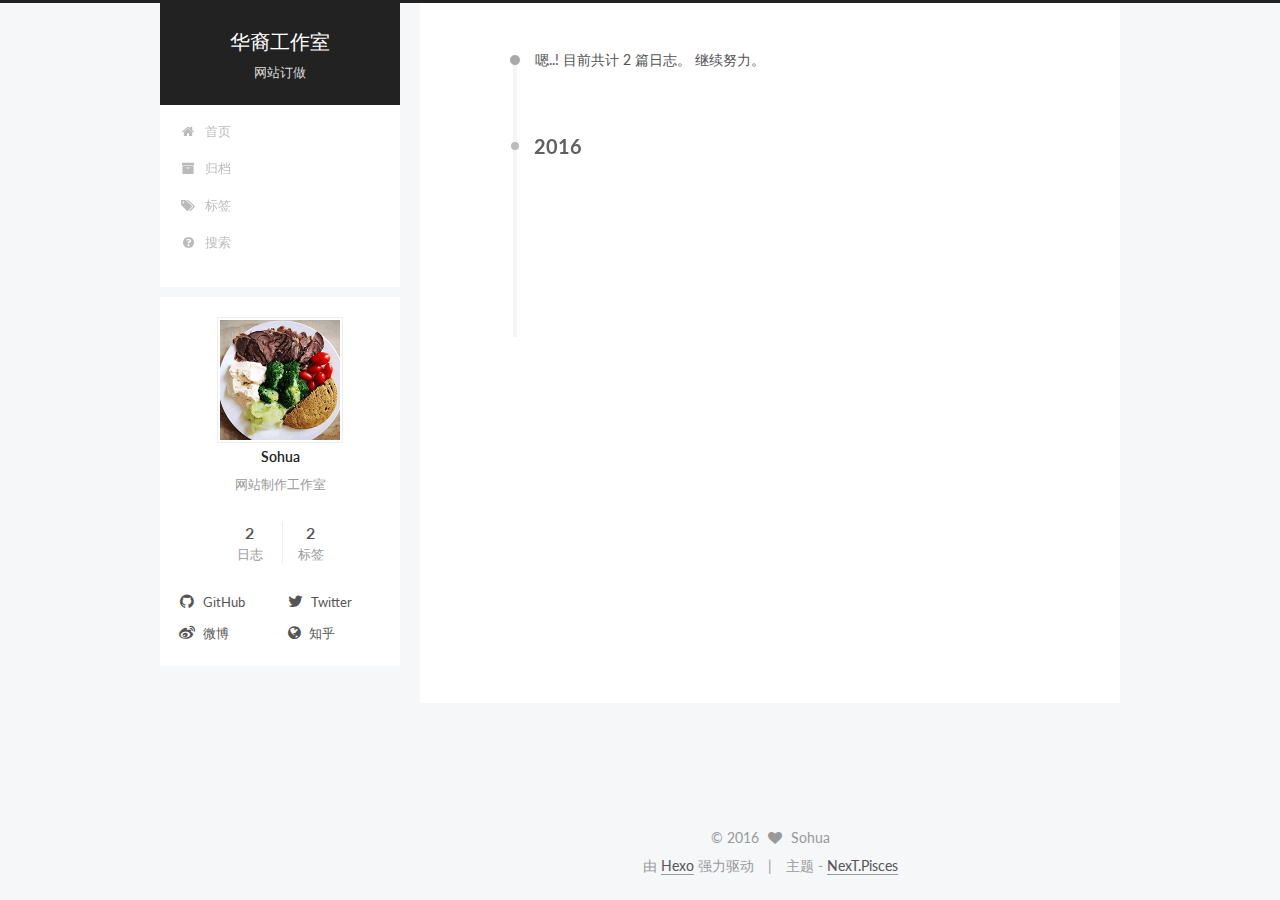
==== archives/index.html @ 0f2777e7 "Site updated: 2016-11-07 15:43:22" ====
<!doctype html>



  


<html class="theme-next pisces use-motion">
<head>
  <meta charset="UTF-8"/>
<meta http-equiv="X-UA-Compatible" content="IE=edge,chrome=1" />
<meta name="viewport" content="width=device-width, initial-scale=1, maximum-scale=1"/>



<meta http-equiv="Cache-Control" content="no-transform" />
<meta http-equiv="Cache-Control" content="no-siteapp" />












  
  
  <link href="/lib/fancybox/source/jquery.fancybox.css?v=2.1.5" rel="stylesheet" type="text/css" />




  
  
  
  

  
    
    
  

  

  

  

  

  
    
    
    <link href="//fonts.googleapis.com/css?family=Lato:300,300italic,400,400italic,700,700italic&subset=latin,latin-ext" rel="stylesheet" type="text/css">
  






<link href="/lib/font-awesome/css/font-awesome.min.css?v=4.4.0" rel="stylesheet" type="text/css" />

<link href="/css/main.css?v=5.0.2" rel="stylesheet" type="text/css" />


  <meta name="keywords" content="Hexo, NexT" />








  <link rel="shortcut icon" type="image/x-icon" href="/favicon.ico?v=5.0.2" />






<meta name="description" content="网站制作工作室">
<meta property="og:type" content="website">
<meta property="og:title" content="华裔工作室">
<meta property="og:url" content="http://sohua.cc/archives/index.html">
<meta property="og:site_name" content="华裔工作室">
<meta property="og:description" content="网站制作工作室">
<meta name="twitter:card" content="summary">
<meta name="twitter:title" content="华裔工作室">
<meta name="twitter:description" content="网站制作工作室">



<script type="text/javascript" id="hexo.configuration">
  var NexT = window.NexT || {};
  var CONFIG = {
    scheme: 'Pisces',
    sidebar: {"position":"left","display":"post"},
    fancybox: true,
    motion: true,
    duoshuo: {
      userId: '0',
      author: '博主'
    }
  };
</script>




  <link rel="canonical" href="http://sohua.cc/archives/"/>


  <title> 归档 | 华裔工作室 </title>
</head>

<body itemscope itemtype="//schema.org/WebPage" lang="zh-Hans">

  










  
  
    
  

  <div class="container one-collumn sidebar-position-left  page-archive  ">
    <div class="headband"></div>

    <header id="header" class="header" itemscope itemtype="//schema.org/WPHeader">
      <div class="header-inner"><div class="site-meta ">
  

  <div class="custom-logo-site-title">
    <a href="/"  class="brand" rel="start">
      <span class="logo-line-before"><i></i></span>
      <span class="site-title">华裔工作室</span>
      <span class="logo-line-after"><i></i></span>
    </a>
  </div>
  <p class="site-subtitle">网站订做</p>
</div>

<div class="site-nav-toggle">
  <button>
    <span class="btn-bar"></span>
    <span class="btn-bar"></span>
    <span class="btn-bar"></span>
  </button>
</div>

<nav class="site-nav">
  

  
    <ul id="menu" class="menu">
      
        
        <li class="menu-item menu-item-home">
          <a href="/" rel="section">
            
              <i class="menu-item-icon fa fa-fw fa-home"></i> <br />
            
            首页
          </a>
        </li>
      
        
        <li class="menu-item menu-item-archives">
          <a href="/archives" rel="section">
            
              <i class="menu-item-icon fa fa-fw fa-archive"></i> <br />
            
            归档
          </a>
        </li>
      
        
        <li class="menu-item menu-item-tags">
          <a href="/tags" rel="section">
            
              <i class="menu-item-icon fa fa-fw fa-tags"></i> <br />
            
            标签
          </a>
        </li>
      
        
        <li class="menu-item menu-item-search">
          <a href="/search" rel="section">
            
              <i class="menu-item-icon fa fa-fw fa-question-circle"></i> <br />
            
            搜索
          </a>
        </li>
      

      
    </ul>
  

  
</nav>

 </div>
    </header>

    <main id="main" class="main">
      <div class="main-inner">
        <div class="content-wrap">
          <div id="content" class="content">
            

  <section id="posts" class="posts-collapse">
    <span class="archive-move-on"></span>

    <span class="archive-page-counter">
      
      
      
        
      
      嗯..! 目前共计 2 篇日志。 继续努力。
    </span>

    

      
      
      

      
        
        <div class="collection-title">
          <h2 class="archive-year motion-element" id="archive-year-2016">2016</h2>
        </div>
      
      

      

  <article class="post post-type-normal" itemscope itemtype="//schema.org/Article">
    <header class="post-header">

      <h1 class="post-title">
        
            <a class="post-title-link" href="/2016/11/06/IIS/" itemprop="url">
              
                <span itemprop="name">IIS导出域名相对应的文件路径</span>
              
            </a>
        
      </h1>

      <div class="post-meta">
        <time class="post-time" itemprop="dateCreated"
              datetime="2016-11-06T00:00:00+08:00"
              content="2016-11-06" >
          11-06
        </time>
      </div>

    </header>
  </article>



    

      
      
      

      
      

      

  <article class="post post-type-normal" itemscope itemtype="//schema.org/Article">
    <header class="post-header">

      <h1 class="post-title">
        
            <a class="post-title-link" href="/2016/11/04/第一个博客/" itemprop="url">
              
                <span itemprop="name">初次体验</span>
              
            </a>
        
      </h1>

      <div class="post-meta">
        <time class="post-time" itemprop="dateCreated"
              datetime="2016-11-04T23:32:30+08:00"
              content="2016-11-04" >
          11-04
        </time>
      </div>

    </header>
  </article>



    

  </section>

  



          </div>
          


          

        </div>
        
          
  
  <div class="sidebar-toggle">
    <div class="sidebar-toggle-line-wrap">
      <span class="sidebar-toggle-line sidebar-toggle-line-first"></span>
      <span class="sidebar-toggle-line sidebar-toggle-line-middle"></span>
      <span class="sidebar-toggle-line sidebar-toggle-line-last"></span>
    </div>
  </div>

  <aside id="sidebar" class="sidebar">
    <div class="sidebar-inner">

      

      

      <section class="site-overview sidebar-panel  sidebar-panel-active ">
        <div class="site-author motion-element" itemprop="author" itemscope itemtype="//schema.org/Person">
          <img class="site-author-image" itemprop="image"
               src="/images/avatar.gif"
               alt="Sohua" />
          <p class="site-author-name" itemprop="name">Sohua</p>
          <p class="site-description motion-element" itemprop="description">网站制作工作室</p>
        </div>
        <nav class="site-state motion-element">
          <div class="site-state-item site-state-posts">
            <a href="/archives">
              <span class="site-state-item-count">2</span>
              <span class="site-state-item-name">日志</span>
            </a>
          </div>

          

          
            <div class="site-state-item site-state-tags">
              <a href="/tags">
                <span class="site-state-item-count">2</span>
                <span class="site-state-item-name">标签</span>
              </a>
            </div>
          

        </nav>

        

        <div class="links-of-author motion-element">
          
            
              <span class="links-of-author-item">
                <a href="https://github.com/wufenghua" target="_blank" title="GitHub">
                  
                    <i class="fa fa-fw fa-github"></i>
                  
                  GitHub
                </a>
              </span>
            
              <span class="links-of-author-item">
                <a href="https://twitter.com/chenghuayi" target="_blank" title="Twitter">
                  
                    <i class="fa fa-fw fa-twitter"></i>
                  
                  Twitter
                </a>
              </span>
            
              <span class="links-of-author-item">
                <a href="http://weibo.com/vvfh/" target="_blank" title="微博">
                  
                    <i class="fa fa-fw fa-weibo"></i>
                  
                  微博
                </a>
              </span>
            
              <span class="links-of-author-item">
                <a href="http://www.zhihu.com/people/name-sohua" target="_blank" title="知乎">
                  
                    <i class="fa fa-fw fa-globe"></i>
                  
                  知乎
                </a>
              </span>
            
          
        </div>

        
        

        
        

      </section>

      

    </div>
  </aside>


        
      </div>
    </main>

    <footer id="footer" class="footer">
      <div class="footer-inner">
        <div class="copyright" >
  
  &copy; 
  <span itemprop="copyrightYear">2016</span>
  <span class="with-love">
    <i class="fa fa-heart"></i>
  </span>
  <span class="author" itemprop="copyrightHolder">Sohua</span>
</div>

<div class="powered-by">
  由 <a class="theme-link" href="https://hexo.io">Hexo</a> 强力驱动
</div>

<div class="theme-info">
  主题 -
  <a class="theme-link" href="https://github.com/iissnan/hexo-theme-next">
    NexT.Pisces
  </a>
</div>

        

        
      </div>
    </footer>

    <div class="back-to-top">
      <i class="fa fa-arrow-up"></i>
    </div>
  </div>

  

<script type="text/javascript">
  if (Object.prototype.toString.call(window.Promise) !== '[object Function]') {
    window.Promise = null;
  }
</script>









  



  
  <script type="text/javascript" src="/lib/jquery/index.js?v=2.1.3"></script>

  
  <script type="text/javascript" src="/lib/fastclick/lib/fastclick.min.js?v=1.0.6"></script>

  
  <script type="text/javascript" src="/lib/jquery_lazyload/jquery.lazyload.js?v=1.9.7"></script>

  
  <script type="text/javascript" src="/lib/velocity/velocity.min.js?v=1.2.1"></script>

  
  <script type="text/javascript" src="/lib/velocity/velocity.ui.min.js?v=1.2.1"></script>

  
  <script type="text/javascript" src="/lib/fancybox/source/jquery.fancybox.pack.js?v=2.1.5"></script>


  


  <script type="text/javascript" src="/js/src/utils.js?v=5.0.2"></script>

  <script type="text/javascript" src="/js/src/motion.js?v=5.0.2"></script>



  
  


  <script type="text/javascript" src="/js/src/affix.js?v=5.0.2"></script>

  <script type="text/javascript" src="/js/src/schemes/pisces.js?v=5.0.2"></script>



  
  
    <script type="text/javascript" id="motion.page.archive">
      $('.archive-year').velocity('transition.slideLeftIn');
    </script>
  


  


  <script type="text/javascript" src="/js/src/bootstrap.js?v=5.0.2"></script>



  



  




  
  

  

  

  

  


</body>
</html>
---- css/main.css ----
/* normalize.css v3.0.2 | MIT License | git.io/normalize */
html {
  font-family: sans-serif; /* 1 */
  -ms-text-size-adjust: 100%; /* 2 */
  -webkit-text-size-adjust: 100%; /* 2 */
}
body {
  margin: 0;
}
article,
aside,
details,
figcaption,
figure,
footer,
header,
hgroup,
main,
menu,
nav,
section,
summary {
  display: block;
}
audio,
canvas,
progress,
video {
  display: inline-block; /* 1 */
  vertical-align: baseline; /* 2 */
}
audio:not([controls]) {
  display: none;
  height: 0;
}
[hidden],
template {
  display: none;
}
a {
  background-color: transparent;
}
a:active,
a:hover {
  outline: 0;
}
abbr[title] {
  border-bottom: 1px dotted;
}
b,
strong {
  font-weight: bold;
}
dfn {
  font-style: italic;
}
h1 {
  font-size: 2em;
  margin: 0.67em 0;
}
mark {
  background: #ff0;
  color: #000;
}
small {
  font-size: 80%;
}
sub,
sup {
  font-size: 75%;
  line-height: 0;
  position: relative;
  vertical-align: baseline;
}
sup {
  top: -0.5em;
}
sub {
  bottom: -0.25em;
}
img {
  border: 0;
}
svg:not(:root) {
  overflow: hidden;
}
figure {
  margin: 1em 40px;
}
hr {
  -moz-box-sizing: content-box;
  box-sizing: content-box;
  height: 0;
}
pre {
  overflow: auto;
}
code,
kbd,
pre,
samp {
  font-family: monospace, monospace;
  font-size: 1em;
}
button,
input,
optgroup,
select,
textarea {
  color: inherit; /* 1 */
  font: inherit; /* 2 */
  margin: 0; /* 3 */
}
button {
  overflow: visible;
}
button,
select {
  text-transform: none;
}
button,
html input[type="button"],
input[type="reset"],
input[type="submit"] {
  -webkit-appearance: button; /* 2 */
  cursor: pointer; /* 3 */
}
button[disabled],
html input[disabled] {
  cursor: default;
}
button::-moz-focus-inner,
input::-moz-focus-inner {
  border: 0;
  padding: 0;
}
input {
  line-height: normal;
}
input[type="checkbox"],
input[type="radio"] {
  box-sizing: border-box; /* 1 */
  padding: 0; /* 2 */
}
input[type="number"]::-webkit-inner-spin-button,
input[type="number"]::-webkit-outer-spin-button {
  height: auto;
}
input[type="search"] {
  -webkit-appearance: textfield; /* 1 */
  -moz-box-sizing: content-box;
  -webkit-box-sizing: content-box; /* 2 */
  box-sizing: content-box;
}
input[type="search"]::-webkit-search-cancel-button,
input[type="search"]::-webkit-search-decoration {
  -webkit-appearance: none;
}
fieldset {
  border: 1px solid #c0c0c0;
  margin: 0 2px;
  padding: 0.35em 0.625em 0.75em;
}
legend {
  border: 0; /* 1 */
  padding: 0; /* 2 */
}
textarea {
  overflow: auto;
}
optgroup {
  font-weight: bold;
}
table {
  border-collapse: collapse;
  border-spacing: 0;
}
td,
th {
  padding: 0;
}
::selection {
  background: #262a30;
  color: #fff;
}
body {
  position: relative;
  font-family: 'Lato', "PingFang SC", "Microsoft YaHei", sans-serif;
  font-size: 14px;
  line-height: 2;
  color: #555;
  background: #fff;
}
@media (max-width: 767px) {
  body {
    padding-right: 0 !important;
  }
}
@media (min-width: 768px) and (max-width: 991px) {
  body {
    padding-right: 0 !important;
  }
}
@media (min-width: 1600px) {
  body {
    font-size: 16px;
  }
}
h1,
h2,
h3,
h4,
h5,
h6 {
  margin: 0;
  padding: 0;
  font-weight: bold;
  line-height: 1.5;
  font-family: 'Lato', "PingFang SC", "Microsoft YaHei", sans-serif;
}
h2,
h3,
h4,
h5,
h6 {
  margin: 20px 0 15px;
}
h1 {
  font-size: 22px;
}
@media (max-width: 767px) {
  h1 {
    font-size: 18px;
  }
}
h2 {
  font-size: 20px;
}
@media (max-width: 767px) {
  h2 {
    font-size: 16px;
  }
}
h3 {
  font-size: 18px;
}
@media (max-width: 767px) {
  h3 {
    font-size: 14px;
  }
}
h4 {
  font-size: 16px;
}
@media (max-width: 767px) {
  h4 {
    font-size: 12px;
  }
}
h5 {
  font-size: 14px;
}
@media (max-width: 767px) {
  h5 {
    font-size: 10px;
  }
}
h6 {
  font-size: 12px;
}
@media (max-width: 767px) {
  h6 {
    font-size: 8px;
  }
}
p {
  margin: 0 0 25px 0;
}
a {
  color: #555;
  text-decoration: none;
  border-bottom: 1px solid #999;
  word-wrap: break-word;
}
a:hover {
  color: #222;
  border-bottom-color: #222;
}
ul {
  list-style: none;
}
blockquote {
  margin: 0;
  padding: 0;
}
img {
  display: block;
  margin: auto;
  max-width: 100%;
  height: auto;
}
hr {
  margin: 40px 0;
  height: 3px;
  border: none;
  background-color: #ddd;
  background-image: repeating-linear-gradient(-45deg, #fff, #fff 4px, transparent 4px, transparent 8px);
}
blockquote {
  padding: 0 15px;
  color: #666;
  border-left: 4px solid #ddd;
}
blockquote cite::before {
  content: "-";
  padding: 0 5px;
}
dt {
  font-weight: 700;
}
dd {
  margin: 0;
  padding: 0;
}
.text-left {
  text-align: left;
}
.text-center {
  text-align: center;
}
.text-right {
  text-align: right;
}
.text-justify {
  text-align: justify;
}
.text-nowrap {
  white-space: nowrap;
}
.text-lowercase {
  text-transform: lowercase;
}
.text-uppercase {
  text-transform: uppercase;
}
.text-capitalize {
  text-transform: capitalize;
}
.center-block {
  display: block;
  margin-left: auto;
  margin-right: auto;
}
.clearfix:before,
.clearfix:after {
  content: " ";
  display: table;
}
.clearfix:after {
  clear: both;
}
.pullquote {
  width: 45%;
}
.pullquote.left {
  float: left;
  margin-left: 5px;
  margin-right: 10px;
}
.pullquote.right {
  float: right;
  margin-left: 10px;
  margin-right: 5px;
}
.affix.affix.affix {
  position: fixed;
}
.translation {
  margin-top: -20px;
  font-size: 14px;
  color: #999;
}
.scrollbar-measure {
  width: 100px;
  height: 100px;
  overflow: scroll;
  position: absolute;
  top: -9999px;
}
.use-motion .motion-element {
  opacity: 0;
}
#local-search-input {
  padding: 3px;
  border: none;
  text-indent: 14px;
  border-radius: 0;
  width: 140px;
  outline: none;
  border-bottom: 1px solid #999;
  background: inherit;
  opacity: 0.5;
}
#local-search-input:focus {
  opacity: 1;
}
.search-icon {
  position: absolute;
  top: 9px;
}
table {
  margin: 20px 0;
  width: 100%;
  border-collapse: collapse;
  border-spacing: 0;
  border: 1px solid #ddd;
  font-size: 14px;
  table-layout: fixed;
  word-wrap: break-all;
}
table>tbody>tr:nth-of-type(odd) {
  background-color: #f9f9f9;
}
table>tbody>tr:hover {
  background-color: #f5f5f5;
}
caption,
th,
td {
  padding: 8px;
  text-align: left;
  vertical-align: middle;
  font-weight: normal;
}
th,
td {
  border-bottom: 3px solid #ddd;
  border-right: 1px solid #eee;
}
th {
  padding-bottom: 10px;
  font-weight: 700;
}
td {
  border-bottom-width: 1px;
}
html,
body {
  height: 100%;
}
.container {
  position: relative;
  min-height: 100%;
}
.header-inner {
  margin: 0 auto;
  padding: 100px 0 70px;
  width: 700px;
}
@media (min-width: 1600px) {
  .container .header-inner {
    width: 900px;
  }
}
.main {
  padding-bottom: 150px;
}
.main-inner {
  margin: 0 auto;
  width: 700px;
}
@media (min-width: 1600px) {
  .container .main-inner {
    width: 900px;
  }
}
.footer {
  position: absolute;
  left: 0;
  bottom: 0;
  width: 100%;
  min-height: 50px;
}
.footer-inner {
  box-sizing: border-box;
  margin: 20px auto;
  width: 700px;
}
@media (min-width: 1600px) {
  .container .footer-inner {
    width: 900px;
  }
}
pre,
.highlight {
  overflow: auto;
  margin: 20px 0;
  padding: 15px;
  font-size: 13px;
  color: #4d4d4c;
  background: #f7f7f7;
  line-height: 1.6;
}
pre,
code {
  font-family: consolas, Menlo, "PingFang SC", "Microsoft YaHei", monospace;
}
code {
  padding: 2px 4px;
  word-wrap: break-all;
  color: #4d4d4c;
  background: #f7f7f7;
  border-radius: 3px;
  font-size: 13px;
}
pre code {
  padding: 0;
  color: #4d4d4c;
  background: none;
  text-shadow: none;
}
.highlight pre {
  border: none;
  margin: 0;
  padding: 1px;
}
.highlight table {
  margin: 0;
  width: auto;
  border: none;
}
.highlight td {
  border: none;
  padding: 0;
}
.highlight figcaption {
  font-size: 1em;
  color: #4d4d4c;
  line-height: 1em;
  margin-bottom: 1em;
}
.highlight figcaption:before,
.highlight figcaption:after {
  content: " ";
  display: table;
}
.highlight figcaption:after {
  clear: both;
}
.highlight figcaption a {
  float: right;
  color: #4d4d4c;
}
.highlight figcaption a:hover {
  border-bottom-color: #4d4d4c;
}
.highlight .gutter pre {
  color: #666;
  text-align: right;
  padding-right: 20px;
}
.highlight .line {
  height: 20px;
}
.gutter {
  -webkit-user-select: none;
  -moz-user-select: none;
  -ms-user-select: none;
  user-select: none;
}
.gist table {
  width: auto;
}
.gist table td {
  border: none;
}
pre .deletion {
  background: #fdd;
}
pre .addition {
  background: #dfd;
}
pre .meta {
  color: #8959a8;
}
pre .comment {
  color: #8e908c;
}
pre .variable,
pre .attribute,
pre .tag,
pre .regexp,
pre .ruby .constant,
pre .xml .tag .title,
pre .xml .pi,
pre .xml .doctype,
pre .html .doctype,
pre .css .id,
pre .css .class,
pre .css .pseudo {
  color: #c82829;
}
pre .number,
pre .preprocessor,
pre .built_in,
pre .literal,
pre .params,
pre .constant,
pre .command {
  color: #f5871f;
}
pre .ruby .class .title,
pre .css .rules .attribute,
pre .string,
pre .value,
pre .inheritance,
pre .header,
pre .ruby .symbol,
pre .xml .cdata,
pre .special,
pre .number,
pre .formula {
  color: #718c00;
}
pre .title,
pre .css .hexcolor {
  color: #3e999f;
}
pre .function,
pre .python .decorator,
pre .python .title,
pre .ruby .function .title,
pre .ruby .title .keyword,
pre .perl .sub,
pre .javascript .title,
pre .coffeescript .title {
  color: #4271ae;
}
pre .keyword,
pre .javascript .function {
  color: #8959a8;
}
.full-image.full-image.full-image {
  border: none;
  max-width: 100%;
  width: auto;
  margin: 20px auto;
}
@media (min-width: 992px) {
  .full-image.full-image.full-image {
    max-width: none;
    width: 126%;
    margin: 0 -13%;
  }
}
.blockquote-center,
.page-home .post-type-quote blockquote,
.page-post-detail .post-type-quote blockquote {
  position: relative;
  margin: 40px 0;
  padding: 0;
  border-left: none;
  text-align: center;
}
.blockquote-center::before,
.page-home .post-type-quote blockquote::before,
.page-post-detail .post-type-quote blockquote::before,
.blockquote-center::after,
.page-home .post-type-quote blockquote::after,
.page-post-detail .post-type-quote blockquote::after {
  position: absolute;
  content: ' ';
  display: block;
  width: 100%;
  height: 24px;
  opacity: 0.2;
  background-repeat: no-repeat;
  background-position: 0 -6px;
  background-size: 22px 22px;
}
.blockquote-center::before,
.page-home .post-type-quote blockquote::before,
.page-post-detail .post-type-quote blockquote::before {
  top: -20px;
  background-image: url("../images/quote-l.svg");
  border-top: 1px solid #ccc;
}
.blockquote-center::after,
.page-home .post-type-quote blockquote::after,
.page-post-detail .post-type-quote blockquote::after {
  bottom: -20px;
  background-image: url("../images/quote-r.svg");
  border-bottom: 1px solid #ccc;
  background-position: 100% 8px;
}
.blockquote-center p,
.page-home .post-type-quote blockquote p,
.page-post-detail .post-type-quote blockquote p,
.blockquote-center div,
.page-home .post-type-quote blockquote div,
.page-post-detail .post-type-quote blockquote div {
  text-align: center;
}
.post .post-body .group-picture img {
  box-sizing: border-box;
  padding: 0 3px;
  border: none;
}
.post .group-picture-row {
  overflow: hidden;
  margin-top: 6px;
}
.post .group-picture-row:first-child {
  margin-top: 0;
}
.post .group-picture-column {
  float: left;
}
.page-post-detail .post-body .group-picture-column {
  float: none;
  margin-top: 10px;
  width: auto !important;
}
.page-post-detail .post-body .group-picture-column img {
  margin: 0 auto;
}
.page-archive .group-picture-container {
  overflow: hidden;
}
.page-archive .group-picture-row {
  float: left;
}
.page-archive .group-picture-row:first-child {
  margin-top: 6px;
}
.page-archive .group-picture-column {
  max-width: 150px;
  max-height: 150px;
}
.btn {
  display: inline-block;
  padding: 0 20px;
  font-size: 14px;
  color: #fff;
  background: #222;
  border: 2px solid #555;
  text-decoration: none;
  border-radius: 0;
  transition-property: background-color;
  transition-duration: 0.2s;
  transition-timing-function: ease-in-out;
  transition-delay: 0s;
}
.btn:hover,
.post-more-link .btn:hover {
  border-color: #222;
  color: #fff;
  background: #222;
}
.btn-bar {
  display: block;
  width: 22px;
  height: 2px;
  background: #555;
  border-radius: 1px;
}
.btn-bar+.btn-bar {
  margin-top: 4px;
}
.pagination {
  margin: 120px 0 40px;
  text-align: center;
  border-top: 1px solid #eee;
}
.page-number-basic,
.pagination .prev,
.pagination .next,
.pagination .page-number,
.pagination .space {
  display: inline-block;
  position: relative;
  top: -1px;
  margin: 0 10px;
  padding: 0 10px;
  line-height: 30px;
}
@media (max-width: 767px) {
  .page-number-basic,
  .pagination .prev,
  .pagination .next,
  .pagination .page-number,
  .pagination .space {
    margin: 0 5px;
  }
}
.pagination .prev,
.pagination .next,
.pagination .page-number {
  border-bottom: 0;
  border-top: 1px solid #eee;
  transition-property: border-color;
  transition-duration: 0.2s;
  transition-timing-function: ease-in-out;
  transition-delay: 0s;
}
.pagination .prev:hover,
.pagination .next:hover,
.pagination .page-number:hover {
  border-top-color: #222;
}
.pagination .space {
  padding: 0;
  margin: 0;
}
.pagination .prev {
  margin-left: 0;
}
.pagination .next {
  margin-right: 0;
}
.pagination .page-number.current {
  color: #fff;
  background: #ccc;
  border-top-color: #ccc;
}
@media (max-width: 767px) {
  .pagination {
    border-top: none;
  }
  .pagination .prev,
  .pagination .next,
  .pagination .page-number {
    margin-bottom: 10px;
    border-top: 0;
    border-bottom: 1px solid #eee;
  }
  .pagination .prev:hover,
  .pagination .next:hover,
  .pagination .page-number:hover {
    border-bottom-color: #222;
  }
}
.comments {
  margin: 60px 20px 0;
}
.tag-cloud {
  text-align: center;
}
.tag-cloud a {
  display: inline-block;
  margin: 10px;
}
.back-to-top {
  box-sizing: border-box;
  position: fixed;
  bottom: -100px;
  right: 50px;
  z-index: 1050;
  padding: 0 6px;
  width: 25px;
  background: #222;
  font-size: 12px;
  opacity: 0.6;
  color: #fff;
  cursor: pointer;
  text-align: center;
  -webkit-transform: translateZ(0);
  transition-property: bottom;
  transition-duration: 0.2s;
  transition-timing-function: ease-in-out;
  transition-delay: 0s;
}
@media (max-width: 767px) {
  .back-to-top {
    display: none;
  }
}
@media (min-width: 768px) and (max-width: 991px) {
  .back-to-top {
    display: none;
  }
}
.back-to-top.back-to-top-on {
  bottom: 40px;
}
.header {
  background: #fff;
}
.header-inner {
  position: relative;
}
.headband {
  height: 3px;
  background: #222;
}
.site-meta {
  margin: 0;
  text-align: center;
}
@media (max-width: 767px) {
  .site-meta {
    text-align: center;
  }
}
.brand {
  position: relative;
  display: inline-block;
  padding: 0 40px;
  color: #fff;
  background: #222;
  border-bottom: none;
}
.brand:hover {
  color: #fff;
}
.logo {
  display: inline-block;
  margin-right: 5px;
  line-height: 36px;
  vertical-align: top;
}
.site-title {
  display: inline-block;
  vertical-align: top;
  line-height: 36px;
  font-size: 20px;
  font-weight: normal;
  font-family: 'Lato', "PingFang SC", "Microsoft YaHei", sans-serif;
}
.site-subtitle {
  margin-top: 10px;
  font-size: 13px;
  color: #ddd;
}
.use-motion .brand {
  opacity: 0;
}
.use-motion .logo,
.use-motion .site-title,
.use-motion .site-subtitle {
  opacity: 0;
  position: relative;
  top: -10px;
}
.site-nav-toggle {
  display: none;
  position: absolute;
  top: 10px;
  left: 10px;
}
@media (max-width: 767px) {
  .site-nav-toggle {
    display: block;
  }
}
.site-nav-toggle button {
  margin-top: 2px;
  padding: 9px 10px;
  background: transparent;
  border: none;
}
@media (max-width: 767px) {
  .site-nav {
    display: none;
    margin: 0 -10px;
    padding: 0 10px;
    clear: both;
    border-top: 1px solid #ddd;
  }
}
@media (min-width: 768px) and (max-width: 991px) {
  .site-nav {
    display: block !important;
  }
}
@media (min-width: 992px) {
  .site-nav {
    display: block !important;
  }
}
.menu {
  margin-top: 20px;
  padding-left: 0;
  text-align: center;
}
.menu .menu-item {
  display: inline-block;
  margin: 0 10px;
}
@media screen and (max-width: 767px) {
  .menu .menu-item {
    margin-top: 10px;
  }
}
.menu .menu-item a {
  display: block;
  font-size: 13px;
  text-transform: capitalize;
  line-height: inherit;
  border-bottom: 1px solid transparent;
  transition-property: border-color;
  transition-duration: 0.2s;
  transition-timing-function: ease-in-out;
  transition-delay: 0s;
}
.menu .menu-item a:hover,
.menu-item-active a {
  border-bottom-color: #222;
}
.menu .menu-item .fa {
  margin-right: 5px;
}
.use-motion .menu-item {
  opacity: 0;
}
.post-body {
  font-family: 'Lato', "PingFang SC", "Microsoft YaHei", sans-serif;
}
@media (max-width: 767px) {
  .post-body {
    word-break: break-word;
  }
}
.post-body .fancybox img {
  display: block !important;
  margin: 0 auto;
  cursor: pointer;
  cursor: zoom-in;
  cursor: -webkit-zoom-in;
}
.post-body .image-caption,
.post-body .figure .caption {
  margin: 10px auto 15px;
  text-align: center;
  font-size: 14px;
  color: #999;
  font-weight: bold;
  line-height: 1;
}
.post-sticky-flag {
  display: inline-block;
  font-size: 16px;
  -ms-transform: rotate(30deg);
  -webkit-transform: rotate(30deg);
  -moz-transform: rotate(30deg);
  -ms-transform: rotate(30deg);
  -o-transform: rotate(30deg);
  transform: rotate(30deg);
}
.posts-expand {
  padding-top: 40px;
}
@media (max-width: 767px) {
  .posts-expand {
    margin: 0 20px;
  }
  .post-body pre,
  .post-body .highlight {
    padding: 10px;
  }
  .post-body pre .gutter pre,
  .post-body .highlight .gutter pre {
    padding-right: 10px;
  }
}
@media (min-width: 992px) {
  .posts-expand .post-body {
    text-align: justify;
  }
}
.posts-expand .post-body h2,
.posts-expand .post-body h3,
.posts-expand .post-body h4,
.posts-expand .post-body h5,
.posts-expand .post-body h6 {
  padding-top: 10px;
}
.posts-expand .post-body h2 .header-anchor,
.posts-expand .post-body h3 .header-anchor,
.posts-expand .post-body h4 .header-anchor,
.posts-expand .post-body h5 .header-anchor,
.posts-expand .post-body h6 .header-anchor {
  float: right;
  margin-left: 10px;
  color: #ccc;
  border-bottom-style: none;
  visibility: hidden;
}
.posts-expand .post-body h2 .header-anchor:hover,
.posts-expand .post-body h3 .header-anchor:hover,
.posts-expand .post-body h4 .header-anchor:hover,
.posts-expand .post-body h5 .header-anchor:hover,
.posts-expand .post-body h6 .header-anchor:hover {
  color: inherit;
}
.posts-expand .post-body h2:hover .header-anchor,
.posts-expand .post-body h3:hover .header-anchor,
.posts-expand .post-body h4:hover .header-anchor,
.posts-expand .post-body h5:hover .header-anchor,
.posts-expand .post-body h6:hover .header-anchor {
  visibility: visible;
}
.posts-expand .post-body ul li {
  list-style: circle;
}
.posts-expand .post-body img {
  box-sizing: border-box;
  margin: auto;
  padding: 3px;
  border: 1px solid #ddd;
}
.posts-expand .fancybox img {
  margin: 0 auto;
}
@media (max-width: 767px) {
  .posts-collapse {
    margin: 0 20px;
  }
  .posts-collapse .post-title,
  .posts-collapse .post-meta {
    display: block;
    width: auto;
    text-align: left;
  }
}
.posts-collapse {
  position: relative;
  z-index: 1010;
  margin-left: 55px;
}
.posts-collapse::after {
  content: " ";
  position: absolute;
  top: 20px;
  left: 0;
  margin-left: -2px;
  width: 4px;
  height: 100%;
  background: #f5f5f5;
  z-index: -1;
}
@media (max-width: 767px) {
  .posts-collapse {
    margin: 0 20px;
  }
}
.posts-collapse .collection-title {
  position: relative;
  margin: 60px 0;
}
.posts-collapse .collection-title h2 {
  margin-left: 20px;
}
.posts-collapse .collection-title small {
  color: #bbb;
}
.posts-collapse .collection-title::before {
  content: " ";
  position: absolute;
  left: 0;
  top: 50%;
  margin-left: -4px;
  margin-top: -4px;
  width: 8px;
  height: 8px;
  background: #bbb;
  border-radius: 50%;
}
.posts-collapse .post {
  margin: 30px 0;
}
.posts-collapse .post-header {
  position: relative;
  transition-duration: 0.2s;
  transition-timing-function: ease-in-out;
  transition-delay: 0s;
  transition-property: border;
  border-bottom: 1px dashed #ccc;
}
.posts-collapse .post-header::before {
  content: " ";
  position: absolute;
  left: 0;
  top: 12px;
  width: 6px;
  height: 6px;
  margin-left: -4px;
  background: #bbb;
  border-radius: 50%;
  border: 1px solid #fff;
  transition-duration: 0.2s;
  transition-timing-function: ease-in-out;
  transition-delay: 0s;
  transition-property: background;
}
.posts-collapse .post-header:hover {
  border-bottom-color: #666;
}
.posts-collapse .post-header:hover::before {
  background: #222;
}
.posts-collapse .post-meta {
  position: absolute;
  font-size: 12px;
  left: 20px;
  top: 5px;
}
.posts-collapse .post-comments-count {
  display: none;
}
.posts-collapse .post-title {
  margin-left: 60px;
  font-size: 16px;
  font-weight: normal;
  line-height: inherit;
}
.posts-collapse .post-title::after {
  margin-left: 3px;
  opacity: 0.6;
}
.posts-collapse .post-title a {
  color: #666;
  border-bottom: none;
}
.page-home .post-type-quote .post-header,
.page-post-detail .post-type-quote .post-header,
.page-home .post-type-quote .post-tags,
.page-post-detail .post-type-quote .post-tags {
  display: none;
}
.posts-expand .post-title {
  font-size: 26px;
  text-align: center;
  word-break: break-word;
  font-weight: 300;
}
@media (max-width: 767px) {
  .posts-expand .post-title {
    font-size: 22px;
  }
}
.posts-expand .post-title-link {
  display: inline-block;
  position: relative;
  color: #555;
  border-bottom: none;
  line-height: 1.2;
  vertical-align: top;
}
.posts-expand .post-title-link::before {
  content: "";
  position: absolute;
  width: 100%;
  height: 2px;
  bottom: 0;
  left: 0;
  background-color: #000;
  visibility: hidden;
  -webkit-transform: scaleX(0);
  -moz-transform: scaleX(0);
  -ms-transform: scaleX(0);
  -o-transform: scaleX(0);
  transform: scaleX(0);
  transition-duration: 0.2s;
  transition-timing-function: ease-in-out;
  transition-delay: 0s;
}
.posts-expand .post-title-link:hover::before {
  visibility: visible;
  -webkit-transform: scaleX(1);
  -moz-transform: scaleX(1);
  -ms-transform: scaleX(1);
  -o-transform: scaleX(1);
  transform: scaleX(1);
}
.posts-expand .post-title-link .fa {
  font-size: 16px;
}
.posts-expand .post-meta {
  margin: 3px 0 60px 0;
  color: #999;
  font-family: 'Lato', "PingFang SC", "Microsoft YaHei", sans-serif;
  font-size: 12px;
  text-align: center;
}
.posts-expand .post-meta .post-category-list {
  display: inline-block;
  margin: 0;
  padding: 3px;
}
.posts-expand .post-meta .post-category-list-link {
  color: #999;
}
.post-meta-item-icon {
  display: none;
  margin-right: 3px;
}
@media (min-width: 768px) and (max-width: 991px) {
  .post-meta-item-icon {
    display: inline-block;
  }
}
@media (max-width: 767px) {
  .post-meta-item-icon {
    display: inline-block;
  }
}
@media (min-width: 768px) and (max-width: 991px) {
  .post-meta-item-text {
    display: none;
  }
}
@media (max-width: 767px) {
  .post-meta-item-text {
    display: none;
  }
}
@media (max-width: 767px) {
  .posts-expand .post-comments-count {
    display: none;
  }
}
.post-more-link {
  margin-top: 50px;
}
.post-more-link .btn {
  color: #555;
  font-size: 14px;
  background: #fff;
  border-radius: 2px;
  line-height: 2;
}
.posts-expand .post-tags {
  margin-top: 40px;
  text-align: center;
}
.posts-expand .post-tags a {
  display: inline-block;
  margin-right: 10px;
  font-size: 13px;
}
.post-nav {
  overflow: hidden;
  margin-top: 60px;
  padding: 10px;
  white-space: nowrap;
  border-top: 1px solid #eee;
}
.post-nav-item {
  display: inline-block;
  width: 50%;
  white-space: normal;
}
.post-nav-item a {
  position: relative;
  display: inline-block;
  line-height: 25px;
  font-size: 14px;
  color: #555;
  border-bottom: none;
}
.post-nav-item a:hover {
  color: #222;
  border-bottom: none;
}
.post-nav-item a:active {
  top: 2px;
}
.post-nav-item a i {
  font-size: 12px;
}
.post-nav-prev {
  text-align: right;
}
.posts-expand .post-eof {
  display: block;
  margin: 80px auto 60px;
  width: 8%;
  height: 1px;
  background: #ccc;
  text-align: center;
}
.post:last-child .post-eof.post-eof.post-eof {
  display: none;
}
.post-gallery {
  display: table;
  table-layout: fixed;
  width: 100%;
  border-collapse: separate;
}
.post-gallery-row {
  display: table-row;
}
.post-gallery .post-gallery-img {
  display: table-cell;
  text-align: center;
  vertical-align: middle;
  border: none;
}
.post-gallery .post-gallery-img img {
  max-width: 100%;
  max-height: 100%;
  border: none;
}
.fancybox-close,
.fancybox-close:hover {
  border: none;
}
.sidebar {
  position: fixed;
  right: 0;
  top: 0;
  bottom: 0;
  width: 0;
  z-index: 1040;
  box-shadow: inset 0 2px 6px #000;
  background: #222;
  -webkit-transform: translateZ(0);
}
.sidebar a {
  color: #999;
  border-bottom-color: #555;
}
.sidebar a:hover {
  color: #eee;
}
@media (min-width: 768px) and (max-width: 991px) {
  .sidebar {
    display: none !important;
  }
}
@media (max-width: 767px) {
  .sidebar {
    display: none !important;
  }
}
.sidebar-inner {
  position: relative;
  padding: 20px 10px;
  color: #999;
  text-align: center;
}
.sidebar-toggle {
  position: fixed;
  right: 50px;
  bottom: 45px;
  width: 15px;
  height: 15px;
  padding: 5px;
  background: #222;
  line-height: 0;
  z-index: 1050;
  cursor: pointer;
  -webkit-transform: translateZ(0);
}
@media (min-width: 768px) and (max-width: 991px) {
  .sidebar-toggle {
    display: none;
  }
}
@media (max-width: 767px) {
  .sidebar-toggle {
    display: none;
  }
}
.sidebar-toggle-line {
  position: relative;
  display: inline-block;
  vertical-align: top;
  height: 2px;
  width: 100%;
  background: #fff;
  margin-top: 3px;
}
.sidebar-toggle-line:first-child {
  margin-top: 0;
}
.site-author-image {
  display: block;
  margin: 0 auto;
  padding: 2px;
  max-width: 120px;
  height: auto;
  border: 1px solid #eee;
}
.site-author-name {
  margin: 0;
  text-align: center;
  color: #222;
  font-weight: 600;
}
.site-description {
  margin-top: 0;
  text-align: center;
  font-size: 13px;
  color: #999;
}
.site-state {
  overflow: hidden;
  line-height: 1.4;
  white-space: nowrap;
  text-align: center;
}
.site-state-item {
  display: inline-block;
  padding: 0 15px;
  border-left: 1px solid #eee;
}
.site-state-item:first-child {
  border-left: none;
}
.site-state-item a {
  border-bottom: none;
}
.site-state-item-count {
  display: block;
  text-align: center;
  color: inherit;
  font-weight: 600;
  font-size: 16px;
}
.site-state-item-name {
  font-size: 13px;
  color: #999;
}
.feed-link {
  margin-top: 20px;
}
.feed-link a {
  display: inline-block;
  padding: 0 15px;
  color: #fc6423;
  border: 1px solid #fc6423;
  border-radius: 4px;
}
.feed-link a i {
  color: #fc6423;
  font-size: 14px;
}
.feed-link a:hover {
  color: #fff;
  background: #fc6423;
}
.feed-link a:hover i {
  color: #fff;
}
.links-of-author {
  margin-top: 20px;
}
.links-of-author a {
  display: inline-block;
  vertical-align: middle;
  margin-right: 10px;
  margin-bottom: 10px;
  border-bottom-color: #555;
  font-size: 13px;
}
.links-of-author a:before {
  display: inline-block;
  vertical-align: middle;
  margin-right: 3px;
  content: " ";
  width: 4px;
  height: 4px;
  border-radius: 50%;
  background: #52ff73;
}
.links-of-blogroll {
  font-size: 13px;
}
.links-of-blogroll-title {
  margin-top: 20px;
  font-size: 14px;
  font-weight: 600;
}
.links-of-blogroll-list {
  margin: 0;
  padding: 0;
}
.links-of-blogroll-item {
  padding: 2px 10px;
}
.sidebar-nav {
  margin: 0 0 20px;
  padding-left: 0;
}
.sidebar-nav li {
  display: inline-block;
  cursor: pointer;
  border-bottom: 1px solid transparent;
  font-size: 14px;
  color: #555;
}
.sidebar-nav li:hover {
  color: #fc6423;
}
.page-post-detail .sidebar-nav-toc {
  padding: 0 5px;
}
.page-post-detail .sidebar-nav-overview {
  margin-left: 10px;
}
.sidebar-nav .sidebar-nav-active {
  color: #fc6423;
  border-bottom-color: #fc6423;
}
.sidebar-nav .sidebar-nav-active:hover {
  color: #fc6423;
}
.sidebar-panel {
  display: none;
}
.sidebar-panel-active {
  display: block;
}
.post-toc-empty {
  font-size: 14px;
  color: #666;
}
.post-toc-wrap {
  overflow: hidden;
}
.post-toc {
  overflow: auto;
}
.post-toc ol {
  margin: 0;
  padding: 0 2px 5px 10px;
  text-align: left;
  list-style: none;
  font-size: 14px;
}
.post-toc ol > ol {
  padding-left: 0;
}
.post-toc ol a {
  transition-duration: 0.2s;
  transition-timing-function: ease-in-out;
  transition-delay: 0s;
  transition-property: all;
  color: #666;
  border-bottom-color: #ccc;
}
.post-toc ol a:hover {
  color: #000;
  border-bottom-color: #000;
}
.post-toc .nav-item {
  overflow: hidden;
  text-overflow: ellipsis;
  white-space: nowrap;
  line-height: 1.8;
}
.post-toc .nav .nav-child {
  display: none;
}
.post-toc .nav .active > .nav-child {
  display: block;
}
.post-toc .nav .active-current > .nav-child {
  display: block;
}
.post-toc .nav .active-current > .nav-child > .nav-item {
  display: block;
}
.post-toc .nav .active > a {
  color: #fc6423;
  border-bottom-color: #fc6423;
}
.post-toc .nav .active-current > a {
  color: #fc6423;
}
.post-toc .nav .active-current > a:hover {
  color: #fc6423;
}
.footer {
  font-size: 14px;
  color: #999;
}
.footer img {
  border: none;
}
.footer-inner {
  text-align: center;
}
.with-love {
  display: inline-block;
  margin: 0 5px;
}
.powered-by,
.theme-info {
  display: inline-block;
}
.powered-by {
  margin-right: 10px;
}
.powered-by::after {
  content: "|";
  padding-left: 10px;
}
.cc-license {
  margin-top: 10px;
  text-align: center;
}
.cc-license .cc-opacity {
  opacity: 0.7;
  border-bottom: none;
}
.cc-license .cc-opacity:hover {
  opacity: 0.9;
}
.cc-license img {
  display: inline-block;
}
.theme-next #ds-thread #ds-reset {
  color: #555;
}
.theme-next #ds-thread #ds-reset .ds-replybox {
  margin-bottom: 30px;
}
.theme-next #ds-thread #ds-reset .ds-replybox .ds-avatar,
.theme-next #ds-reset .ds-avatar img {
  box-shadow: none;
}
.theme-next #ds-thread #ds-reset .ds-textarea-wrapper {
  border-color: #c7d4e1;
  background: none;
  border-top-right-radius: 3px;
  border-top-left-radius: 3px;
}
.theme-next #ds-thread #ds-reset .ds-textarea-wrapper textarea {
  height: 60px;
}
.theme-next #ds-reset .ds-rounded-top {
  border-radius: 0;
}
.theme-next #ds-thread #ds-reset .ds-post-toolbar {
  box-sizing: border-box;
  border: 1px solid #c7d4e1;
  background: #f6f8fa;
}
.theme-next #ds-thread #ds-reset .ds-post-options {
  height: 40px;
  border: none;
  background: none;
}
.theme-next #ds-thread #ds-reset .ds-toolbar-buttons {
  top: 11px;
}
.theme-next #ds-thread #ds-reset .ds-sync {
  top: 5px;
}
.theme-next #ds-thread #ds-reset .ds-post-button {
  top: 4px;
  right: 5px;
  width: 90px;
  height: 30px;
  border: 1px solid #c5ced7;
  border-radius: 3px;
  background-image: linear-gradient(#fbfbfc, #f5f7f9);
  color: #60676d;
}
.theme-next #ds-thread #ds-reset .ds-post-button:hover {
  background-position: 0 -30px;
  color: #60676d;
}
.theme-next #ds-thread #ds-reset .ds-comments-info {
  padding: 10px 0;
}
.theme-next #ds-thread #ds-reset .ds-sort {
  display: none;
}
.theme-next #ds-thread #ds-reset li.ds-tab a.ds-current {
  border: none;
  background: #f6f8fa;
  color: #60676d;
}
.theme-next #ds-thread #ds-reset li.ds-tab a.ds-current:hover {
  background-color: #e9f0f7;
  color: #60676d;
}
.theme-next #ds-thread #ds-reset li.ds-tab a {
  border-radius: 2px;
  padding: 5px;
}
.theme-next #ds-thread #ds-reset .ds-login-buttons p {
  color: #999;
  line-height: 36px;
}
.theme-next #ds-thread #ds-reset .ds-login-buttons .ds-service-list li {
  height: 28px;
}
.theme-next #ds-thread #ds-reset .ds-service-list a {
  background: none;
  padding: 5px;
  border: 1px solid;
  border-radius: 3px;
  text-align: center;
}
.theme-next #ds-thread #ds-reset .ds-service-list a:hover {
  color: #fff;
  background: #666;
}
.theme-next #ds-thread #ds-reset .ds-service-list .ds-weibo {
  color: #fc9b00;
  border-color: #fc9b00;
}
.theme-next #ds-thread #ds-reset .ds-service-list .ds-weibo:hover {
  background: #fc9b00;
}
.theme-next #ds-thread #ds-reset .ds-service-list .ds-qq {
  color: #60a3ec;
  border-color: #60a3ec;
}
.theme-next #ds-thread #ds-reset .ds-service-list .ds-qq:hover {
  background: #60a3ec;
}
.theme-next #ds-thread #ds-reset .ds-service-list .ds-renren {
  color: #2e7ac4;
  border-color: #2e7ac4;
}
.theme-next #ds-thread #ds-reset .ds-service-list .ds-renren:hover {
  background: #2e7ac4;
}
.theme-next #ds-thread #ds-reset .ds-service-list .ds-douban {
  color: #37994c;
  border-color: #37994c;
}
.theme-next #ds-thread #ds-reset .ds-service-list .ds-douban:hover {
  background: #37994c;
}
.theme-next #ds-thread #ds-reset .ds-service-list .ds-kaixin {
  color: #fef20d;
  border-color: #fef20d;
}
.theme-next #ds-thread #ds-reset .ds-service-list .ds-kaixin:hover {
  background: #fef20d;
}
.theme-next #ds-thread #ds-reset .ds-service-list .ds-netease {
  color: #f00;
  border-color: #f00;
}
.theme-next #ds-thread #ds-reset .ds-service-list .ds-netease:hover {
  background: #f00;
}
.theme-next #ds-thread #ds-reset .ds-service-list .ds-sohu {
  color: #ffcb05;
  border-color: #ffcb05;
}
.theme-next #ds-thread #ds-reset .ds-service-list .ds-sohu:hover {
  background: #ffcb05;
}
.theme-next #ds-thread #ds-reset .ds-service-list .ds-baidu {
  color: #2831e0;
  border-color: #2831e0;
}
.theme-next #ds-thread #ds-reset .ds-service-list .ds-baidu:hover {
  background: #2831e0;
}
.theme-next #ds-thread #ds-reset .ds-service-list .ds-google {
  color: #166bec;
  border-color: #166bec;
}
.theme-next #ds-thread #ds-reset .ds-service-list .ds-google:hover {
  background: #166bec;
}
.theme-next #ds-thread #ds-reset .ds-service-list .ds-weixin {
  color: #00ce0d;
  border-color: #00ce0d;
}
.theme-next #ds-thread #ds-reset .ds-service-list .ds-weixin:hover {
  background: #00ce0d;
}
.theme-next #ds-thread #ds-reset .ds-service-list .ds-more-services {
  border: none;
}
.theme-next #ds-thread #ds-reset .ds-service-list .ds-more-services:hover {
  background: none;
}
.theme-next #ds-reset .duoshuo-ua-admin {
  display: inline-block;
  color: #f00;
}
.theme-next #ds-reset .duoshuo-ua-platform,
.theme-next #ds-reset .duoshuo-ua-browser {
  color: #ccc;
}
.theme-next #ds-reset .duoshuo-ua-platform .fa,
.theme-next #ds-reset .duoshuo-ua-browser .fa {
  display: inline-block;
  margin-right: 3px;
}
.theme-next #ds-reset .duoshuo-ua-separator {
  display: inline-block;
  margin-left: 5px;
}
.theme-next .this_ua {
  background-color: #ccc !important;
  border-radius: 4px;
  padding: 0 5px !important;
  margin: 1px 1px !important;
  border: 1px solid #bbb !important;
  color: #fff;
  display: inline-block !important;
}
.theme-next .this_ua.admin {
  background-color: #d9534f !important;
  border-color: #d9534f !important;
}
.theme-next .this_ua.platform.iOS,
.theme-next .this_ua.platform.Mac,
.theme-next .this_ua.platform.Windows {
  background-color: #39b3d7 !important;
  border-color: #46b8da !important;
}
.theme-next .this_ua.platform.Linux {
  background-color: #3a3a3a !important;
  border-color: #1f1f1f !important;
}
.theme-next .this_ua.platform.Android {
  background-color: #00c47d !important;
  border-color: #01b171 !important;
}
.theme-next .this_ua.browser.Mobile,
.theme-next .this_ua.browser.Chrome {
  background-color: #5cb85c !important;
  border-color: #4cae4c !important;
}
.theme-next .this_ua.browser.Firefox {
  background-color: #f0ad4e !important;
  border-color: #eea236 !important;
}
.theme-next .this_ua.browser.Maxthon,
.theme-next .this_ua.browser.IE {
  background-color: #428bca !important;
  border-color: #357ebd !important;
}
.theme-next .this_ua.browser.baidu,
.theme-next .this_ua.browser.UCBrowser,
.theme-next .this_ua.browser.Opera {
  background-color: #d9534f !important;
  border-color: #d43f3a !important;
}
.theme-next .this_ua.browser.Android,
.theme-next .this_ua.browser.QQBrowser {
  background-color: #78ace9 !important;
  border-color: #4cae4c !important;
}
.post-spread {
  margin-top: 20px;
  text-align: center;
}
.jiathis_style {
  display: inline-block;
}
.jiathis_style a {
  border: none;
}
.post-spread {
  margin-top: 20px;
  text-align: center;
}
.bdshare-slide-button-box a {
  border: none;
}
.bdsharebuttonbox {
  display: inline-block;
}
.bdsharebuttonbox a {
  border: none;
}
ul.search-result-list {
  padding-left: 0px;
  margin: 0px 5px 0px 8px;
}
p.search-result {
  border-bottom: 1px dashed #ccc;
  padding: 5px 0;
}
a.search-result-title {
  font-weight: bold;
}
a.search-result {
  border-bottom: transparent;
  display: block;
  white-space: nowrap;
  overflow: hidden;
  text-overflow: ellipsis;
}
.search-keyword {
  border-bottom: 1px dashed #f00;
  font-size: 14px;
  font-weight: bold;
  color: #f00;
}
#local-search-result {
  height: 88%;
  overflow: auto;
}
.popup {
  display: none;
  position: fixed;
  top: 10%;
  left: 50%;
  width: 700px;
  height: 80%;
  margin-left: -350px;
  padding: 3px 0 0 10px;
  background: #fff;
  color: #333;
  z-index: 9999;
  border-radius: 5px;
}
@media (max-width: 767px) {
  .popup {
    padding: 3px;
    top: 0;
    left: 0;
    margin: 0;
    width: 100%;
    height: 100%;
    border-radius: 0px;
  }
}
.popoverlay {
  position: fixed;
  width: 100%;
  height: 100%;
  top: 0px;
  left: 0px;
  z-index: 2080;
  background-color: rgba(0,0,0,0.3);
}
#local-search-input {
  margin-bottom: 10px;
  padding: 10px;
  width: 97%;
  font-size: 18px;
}
.popup .fa-search {
  padding-top: 8px;
}
.popup-btn-close {
  position: absolute;
  top: 6px;
  right: 14px;
  color: #4ebd79;
  font-size: 14px;
  font-weight: bold;
  text-transform: uppercase;
  cursor: pointer;
}
#no-result {
  position: absolute;
  left: 44%;
  top: 42%;
  color: #ccc;
}
.busuanzi-count:before {
  content: " ";
  float: left;
  width: 260px;
  min-height: 25px;
}
@media (min-width: 768px) and (max-width: 991px) {
  .busuanzi-count {
    width: auto;
  }
  .busuanzi-count:before {
    display: none;
  }
}
@media (max-width: 767px) {
  .busuanzi-count {
    width: auto;
  }
  .busuanzi-count:before {
    display: none;
  }
}
.site-uv,
.site-pv,
.page-pv {
  display: inline-block;
}
.site-uv .busuanzi-value,
.site-pv .busuanzi-value,
.page-pv .busuanzi-value {
  margin: 0 5px;
}
.site-uv {
  margin-right: 10px;
}
.site-uv::after {
  content: "|";
  padding-left: 10px;
}
.use-motion .post {
  opacity: 0;
}
.page-archive .archive-page-counter {
  position: relative;
  top: 3px;
  left: 20px;
}
@media (max-width: 767px) {
  .page-archive .archive-page-counter {
    top: 5px;
  }
}
.page-archive .posts-collapse .archive-move-on {
  position: absolute;
  top: 11px;
  left: 0;
  margin-left: -6px;
  width: 10px;
  height: 10px;
  opacity: 0.5;
  background: #555;
  border: 1px solid #fff;
  border-radius: 50%;
}
.category-all-page .category-all-title {
  text-align: center;
}
.category-all-page .category-all {
  margin-top: 20px;
}
.category-all-page .category-list {
  margin: 0;
  padding: 0;
  list-style: none;
}
.category-all-page .category-list-item {
  margin: 5px 10px;
}
.category-all-page .category-list-count {
  color: #bbb;
}
.category-all-page .category-list-count:before {
  display: inline;
  content: " (";
}
.category-all-page .category-list-count:after {
  display: inline;
  content: ") ";
}
.category-all-page .category-list-child {
  padding-left: 10px;
}
#schedule ul#event-list {
  padding-left: 30px;
}
#schedule ul#event-list hr {
  margin: 20px 0 45px 0 !important;
  background: #222;
}
#schedule ul#event-list hr:after {
  display: inline-block;
  content: 'NOW';
  background: #222;
  color: #fff;
  font-weight: bold;
  text-align: right;
  padding: 0 5px;
}
#schedule ul#event-list li.event {
  margin: 20px 0px;
  background: #f9f9f9;
  padding-left: 10px;
  min-height: 40px;
}
#schedule ul#event-list li.event h2.event-summary {
  margin: 0;
  padding-bottom: 3px;
}
#schedule ul#event-list li.event h2.event-summary:before {
  display: inline-block;
  font-family: FontAwesome;
  font-size: 8px;
  content: '\f111';
  vertical-align: middle;
  margin-right: 25px;
  color: #bbb;
}
#schedule ul#event-list li.event span.event-relative-time {
  display: inline-block;
  font-size: 12px;
  font-weight: 400;
  padding-left: 12px;
  color: #bbb;
}
#schedule ul#event-list li.event span.event-details {
  display: block;
  color: #bbb;
  margin-left: 56px;
  padding-top: 3px;
  padding-bottom: 6px;
  text-indent: -24px;
  line-height: 18px;
}
#schedule ul#event-list li.event span.event-details:before {
  text-indent: 0;
  display: inline-block;
  width: 14px;
  font-family: FontAwesome;
  text-align: center;
  margin-right: 9px;
  color: #bbb;
}
#schedule ul#event-list li.event span.event-details.event-location:before {
  content: '\f041';
}
#schedule ul#event-list li.event span.event-details.event-duration:before {
  content: '\f017';
}
#schedule ul#event-list li.event-past {
  background: #fcfcfc;
}
#schedule ul#event-list li.event-past > * {
  opacity: 0.6;
}
#schedule ul#event-list li.event-past h2.event-summary {
  color: #bbb;
}
#schedule ul#event-list li.event-past h2.event-summary:before {
  color: #dfdfdf;
}
#schedule ul#event-list li.event-now {
  background: #222;
  color: #fff;
  padding: 15px 0 15px 10px;
}
#schedule ul#event-list li.event-now h2.event-summary:before {
  -webkit-transform: scale(1.2);
  -moz-transform: scale(1.2);
  -ms-transform: scale(1.2);
  -o-transform: scale(1.2);
  transform: scale(1.2);
  color: #fff;
  animation: dot-flash 1s alternate infinite ease-in-out;
}
#schedule ul#event-list li.event-now * {
  color: #fff !important;
}
@-moz-keyframes dot-flash {
  from {
    opacity: 1;
    -webkit-transform: scale(1.1);
    -moz-transform: scale(1.1);
    -ms-transform: scale(1.1);
    -o-transform: scale(1.1);
    transform: scale(1.1);
  }
  to {
    opacity: 0;
    -webkit-transform: scale(1);
    -moz-transform: scale(1);
    -ms-transform: scale(1);
    -o-transform: scale(1);
    transform: scale(1);
  }
}
@-webkit-keyframes dot-flash {
  from {
    opacity: 1;
    -webkit-transform: scale(1.1);
    -moz-transform: scale(1.1);
    -ms-transform: scale(1.1);
    -o-transform: scale(1.1);
    transform: scale(1.1);
  }
  to {
    opacity: 0;
    -webkit-transform: scale(1);
    -moz-transform: scale(1);
    -ms-transform: scale(1);
    -o-transform: scale(1);
    transform: scale(1);
  }
}
@-o-keyframes dot-flash {
  from {
    opacity: 1;
    -webkit-transform: scale(1.1);
    -moz-transform: scale(1.1);
    -ms-transform: scale(1.1);
    -o-transform: scale(1.1);
    transform: scale(1.1);
  }
  to {
    opacity: 0;
    -webkit-transform: scale(1);
    -moz-transform: scale(1);
    -ms-transform: scale(1);
    -o-transform: scale(1);
    transform: scale(1);
  }
}
@keyframes dot-flash {
  from {
    opacity: 1;
    -webkit-transform: scale(1.1);
    -moz-transform: scale(1.1);
    -ms-transform: scale(1.1);
    -o-transform: scale(1.1);
    transform: scale(1.1);
  }
  to {
    opacity: 0;
    -webkit-transform: scale(1);
    -moz-transform: scale(1);
    -ms-transform: scale(1);
    -o-transform: scale(1);
    transform: scale(1);
  }
}
.page-post-detail .sidebar-toggle-line {
  background: #fc6423;
}
.page-post-detail .comments {
  overflow: hidden;
}
body {
  background: #f5f7f9;
}
@media (min-width: 992px) {
  .full-image.full-image.full-image {
    max-width: none;
    width: 118%;
    margin: 0 -9%;
  }
}
.header {
  position: relative;
  margin: 0 auto;
  width: 960px;
}
@media (min-width: 768px) and (max-width: 991px) {
  .header {
    width: auto;
  }
}
@media (max-width: 767px) {
  .header {
    width: auto;
  }
}
.header-inner {
  position: absolute;
  top: 0;
  overflow: hidden;
  padding: 0;
  width: 240px;
  background: #fff;
}
@media (min-width: 1600px) {
  .container .header-inner {
    width: 240px;
  }
}
@media (min-width: 768px) and (max-width: 991px) {
  .header-inner {
    position: relative;
    width: auto;
  }
}
@media (max-width: 767px) {
  .header-inner {
    position: relative;
    width: auto;
  }
}
.main:before,
.main:after {
  content: " ";
  display: table;
}
.main:after {
  clear: both;
}
@media (min-width: 768px) and (max-width: 991px) {
  .main {
    padding-bottom: 100px;
  }
}
@media (max-width: 767px) {
  .main {
    padding-bottom: 100px;
  }
}
.container .main-inner {
  width: 960px;
}
@media (min-width: 768px) and (max-width: 991px) {
  .container .main-inner {
    width: auto;
  }
}
@media (max-width: 767px) {
  .container .main-inner {
    width: auto;
  }
}
.content-wrap {
  float: right;
  box-sizing: border-box;
  padding: 40px;
  width: 700px;
  background: #fff;
  min-height: 700px;
}
@media (min-width: 768px) and (max-width: 991px) {
  .content-wrap {
    width: 100%;
    padding: 20px;
  }
}
@media (max-width: 767px) {
  .content-wrap {
    width: 100%;
    padding: 20px;
    min-height: auto;
  }
}
.sidebar {
  position: static;
  float: left;
  margin-top: 300px;
  width: 240px;
  background: #fff;
  box-shadow: none;
}
@media (min-width: 768px) and (max-width: 991px) {
  .sidebar {
    display: none;
  }
}
@media (max-width: 767px) {
  .sidebar {
    display: none;
  }
}
.sidebar-toggle {
  display: none;
}
.footer-inner {
  width: 960px;
}
.footer-inner:before {
  content: " ";
  float: left;
  width: 260px;
  min-height: 50px;
}
@media (min-width: 768px) and (max-width: 991px) {
  .footer-inner {
    width: auto;
  }
  .footer-inner:before {
    display: none;
  }
}
@media (max-width: 767px) {
  .footer-inner {
    width: auto;
  }
  .footer-inner:before {
    display: none;
  }
}
.sidebar-position-right .header-inner {
  right: 0;
}
.sidebar-position-right .content-wrap {
  float: left;
}
.sidebar-position-right .sidebar {
  float: right;
}
.sidebar-position-right .footer-inner:before {
  float: right;
}
.site-meta {
  padding: 20px 0;
  color: #fff;
  background: #222;
}
@media (min-width: 768px) and (max-width: 991px) {
  .site-meta {
    box-shadow: 0 0 16px rgba(0,0,0,0.5);
  }
}
@media (max-width: 767px) {
  .site-meta {
    box-shadow: 0 0 16px rgba(0,0,0,0.5);
  }
}
.brand {
  display: block;
  padding: 0;
  background: none;
}
.brand:hover {
  color: #fff;
}
.site-subtitle {
  margin: 0;
}
.site-search form {
  display: none;
}
.site-nav {
  border-top: none;
}
@media (min-width: 768px) and (max-width: 991px) {
  .site-nav {
    display: none !important;
  }
}
@media (min-width: 768px) and (max-width: 991px) {
  .site-nav-on {
    display: block !important;
  }
}
.menu .menu-item {
  display: block;
  margin: 0;
  list-style: none;
}
.menu .menu-item a {
  position: relative;
  box-sizing: border-box;
  padding: 5px 20px;
  text-align: left;
  line-height: inherit;
  transition-property: background-color;
  transition-duration: 0.2s;
  transition-timing-function: ease-in-out;
  transition-delay: 0s;
}
.menu .menu-item a:hover,
.menu-item-active a {
  background: #f9f9f9;
  border-bottom-color: #fff;
}
.menu .menu-item br {
  display: none;
}
.menu-item-active a:after {
  content: " ";
  position: absolute;
  top: 50%;
  margin-top: -3px;
  right: 15px;
  width: 6px;
  height: 6px;
  border-radius: 50%;
  background-color: #bbb;
}
.btn-bar {
  background-color: #fff;
}
.site-nav-toggle {
  top: 20px;
  left: 20px;
}
@media (min-width: 768px) and (max-width: 991px) {
  .site-nav-toggle {
    display: block;
  }
}
.use-motion .sidebar .motion-element {
  opacity: 1;
}
.sidebar {
  display: none;
  right: auto;
  bottom: auto;
  -webkit-transform: none;
}
.sidebar-inner {
  box-sizing: border-box;
  width: 240px;
  color: #555;
  background: #fff;
}
.sidebar-inner.affix {
  position: fixed;
  top: 0;
}
.site-overview {
  margin: 0 2px;
  text-align: left;
}
.site-author:before,
.site-author:after {
  content: " ";
  display: table;
}
.site-author:after {
  clear: both;
}
.sidebar a {
  color: #555;
}
.sidebar a:hover {
  color: #222;
}
.links-of-author-item a:before {
  display: none;
}
.links-of-author-item a {
  border-bottom: none;
  text-decoration: underline;
}
.feed-link {
  border-top: 1px dotted #ccc;
  border-bottom: 1px dotted #ccc;
  text-align: center;
}
.feed-link a {
  display: block;
  color: #fc6423;
  border: none;
}
.feed-link a:hover {
  background: none;
  color: #e34603;
}
.feed-link a:hover i {
  color: #e34603;
}
.links-of-author:before,
.links-of-author:after {
  content: " ";
  display: table;
}
.links-of-author:after {
  clear: both;
}
.links-of-author-item {
  float: left;
  margin: 5px 0 0;
  width: 50%;
}
.links-of-author-item a {
  box-sizing: border-box;
  display: inline-block;
  margin-right: 0;
  margin-bottom: 0;
  padding: 0 5px;
  overflow: hidden;
  white-space: nowrap;
  text-overflow: ellipsis;
}
.links-of-author-item a {
  display: block;
  text-decoration: none;
}
.links-of-author-item a:hover {
  border-radius: 4px;
  background: #eee;
}
.links-of-author-item .fa {
  margin-right: 2px;
  font-size: 16px;
}
.links-of-author-item .fa-globe {
  font-size: 15px;
}
.links-of-blogroll {
  margin-top: 20px;
  padding: 3px 0 0;
  border-top: 1px dotted #ccc;
}
.links-of-blogroll-title {
  margin-top: 0;
}
.links-of-blogroll-item {
  padding: 0;
}
.links-of-blogroll-inline:before,
.links-of-blogroll-inline:after {
  content: " ";
  display: table;
}
.links-of-blogroll-inline:after {
  clear: both;
}
.links-of-blogroll-inline .links-of-blogroll-item {
  float: left;
  margin: 5px 0 0;
  width: 50%;
}
.links-of-blogroll-inline .links-of-blogroll-item a {
  box-sizing: border-box;
  display: inline-block;
  margin-right: 0;
  margin-bottom: 0;
  padding: 0 5px;
  overflow: hidden;
  white-space: nowrap;
  text-overflow: ellipsis;
}
@media (max-width: 767px) {
  .post-body {
    text-align: justify;
  }
}
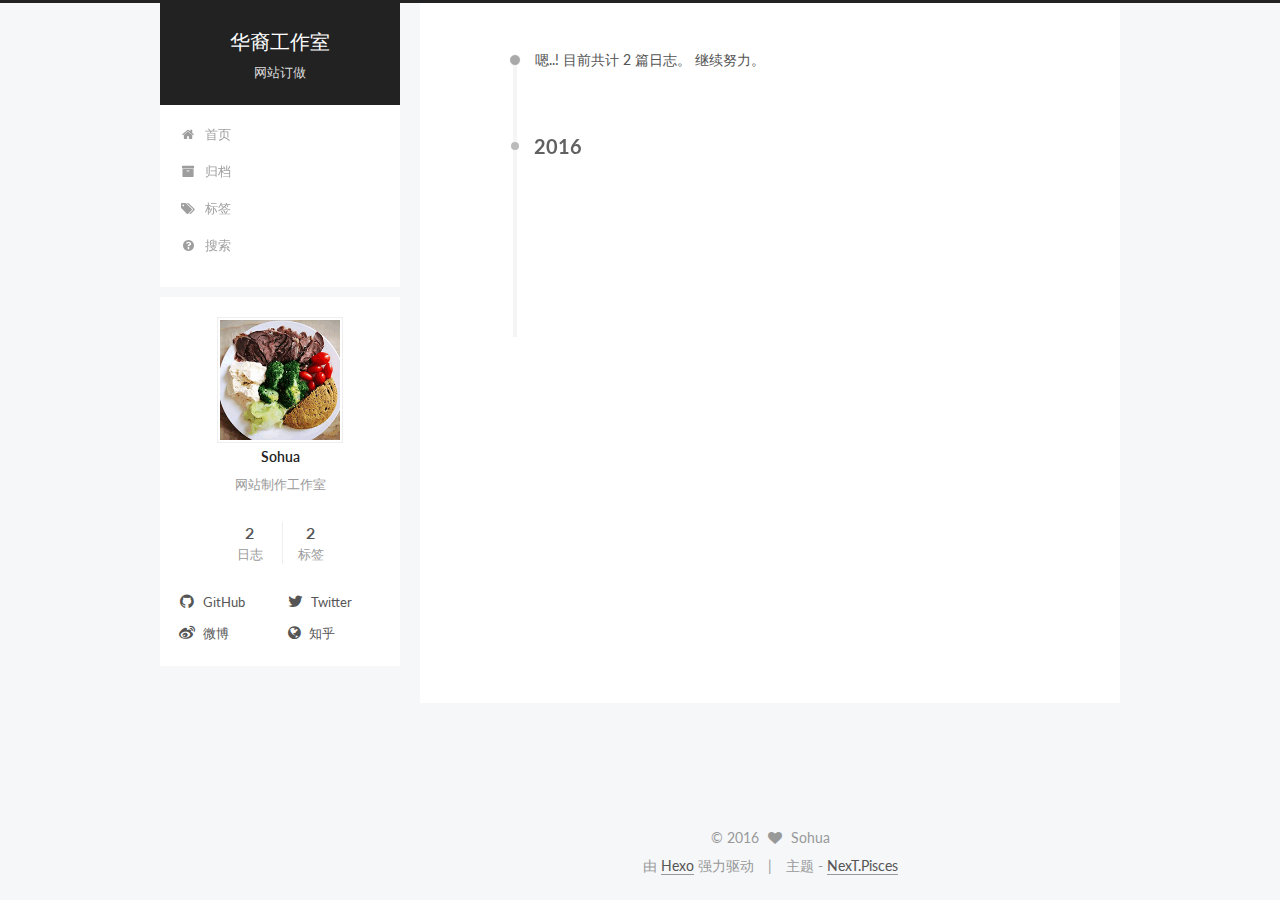
==== commit 9bbe081e: "Site updated: 2016-11-07 16:53:28" ====
--- a/archives/index.html
+++ b/archives/index.html
@@ -549,9 +549,30 @@
 
   
 
-
-
-  
+  
+    
+  
+
+  <script type="text/javascript">
+    var duoshuoQuery = {short_name:"sohua"};
+    (function() {
+      var ds = document.createElement('script');
+      ds.type = 'text/javascript';ds.async = true;
+      ds.id = 'duoshuo-script';
+      ds.src = (document.location.protocol == 'https:' ? 'https:' : 'http:') + '//static.duoshuo.com/embed.js';
+      ds.charset = 'UTF-8';
+      (document.getElementsByTagName('head')[0]
+      || document.getElementsByTagName('body')[0]).appendChild(ds);
+    })();
+  </script>
+
+  
+    
+    <script src="/lib/ua-parser-js/dist/ua-parser.min.js?v=0.7.9"></script>
+    <script src="/js/src/hook-duoshuo.js"></script>
+  
+
+
 
 
 
--- a/css/main.css
+++ b/css/main.css
@@ -1564,7 +1564,7 @@
   width: 4px;
   height: 4px;
   border-radius: 50%;
-  background: #52ff73;
+  background: #c6ffe8;
 }
 .links-of-blogroll {
   font-size: 13px;
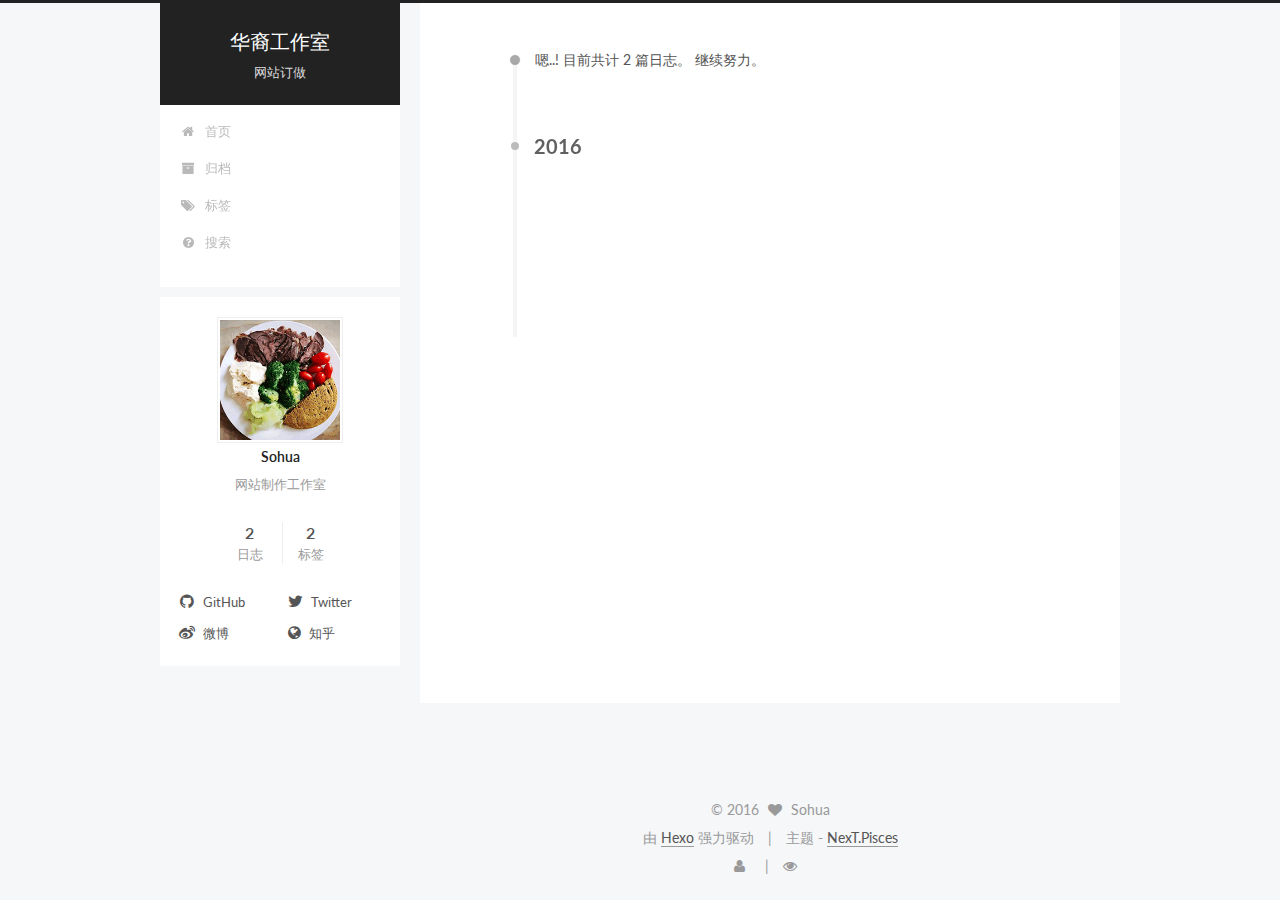
==== commit edd0d6ad: "Site updated: 2016-11-07 17:27:11" ====
--- a/archives/index.html
+++ b/archives/index.html
@@ -124,6 +124,16 @@
   
 
 
+
+  <script type="text/javascript">
+    var _hmt = _hmt || [];
+    (function() {
+      var hm = document.createElement("script");
+      hm.src = "//hm.baidu.com/hm.js?7ae6904cebe1f2e9c3065b9786de81fe";
+      var s = document.getElementsByTagName("script")[0];
+      s.parentNode.insertBefore(hm, s);
+    })();
+  </script>
 
 
 
@@ -465,6 +475,22 @@
 
         
 
+<div class="busuanzi-count">
+
+  <script async src="https://dn-lbstatics.qbox.me/busuanzi/2.3/busuanzi.pure.mini.js"></script>
+
+  
+    <span class="site-uv"><i class="fa fa-user"></i><span class="busuanzi-value" id="busuanzi_value_site_uv"></span></span>
+  
+
+  
+    <span class="site-pv"><i class="fa fa-eye"></i><span class="busuanzi-value" id="busuanzi_value_site_pv"></span></span>
+  
+  
+</div>
+
+
+
         
       </div>
     </footer>
--- a/css/main.css
+++ b/css/main.css
@@ -1564,7 +1564,7 @@
   width: 4px;
   height: 4px;
   border-radius: 50%;
-  background: #c6ffe8;
+  background: #d9a1ff;
 }
 .links-of-blogroll {
   font-size: 13px;
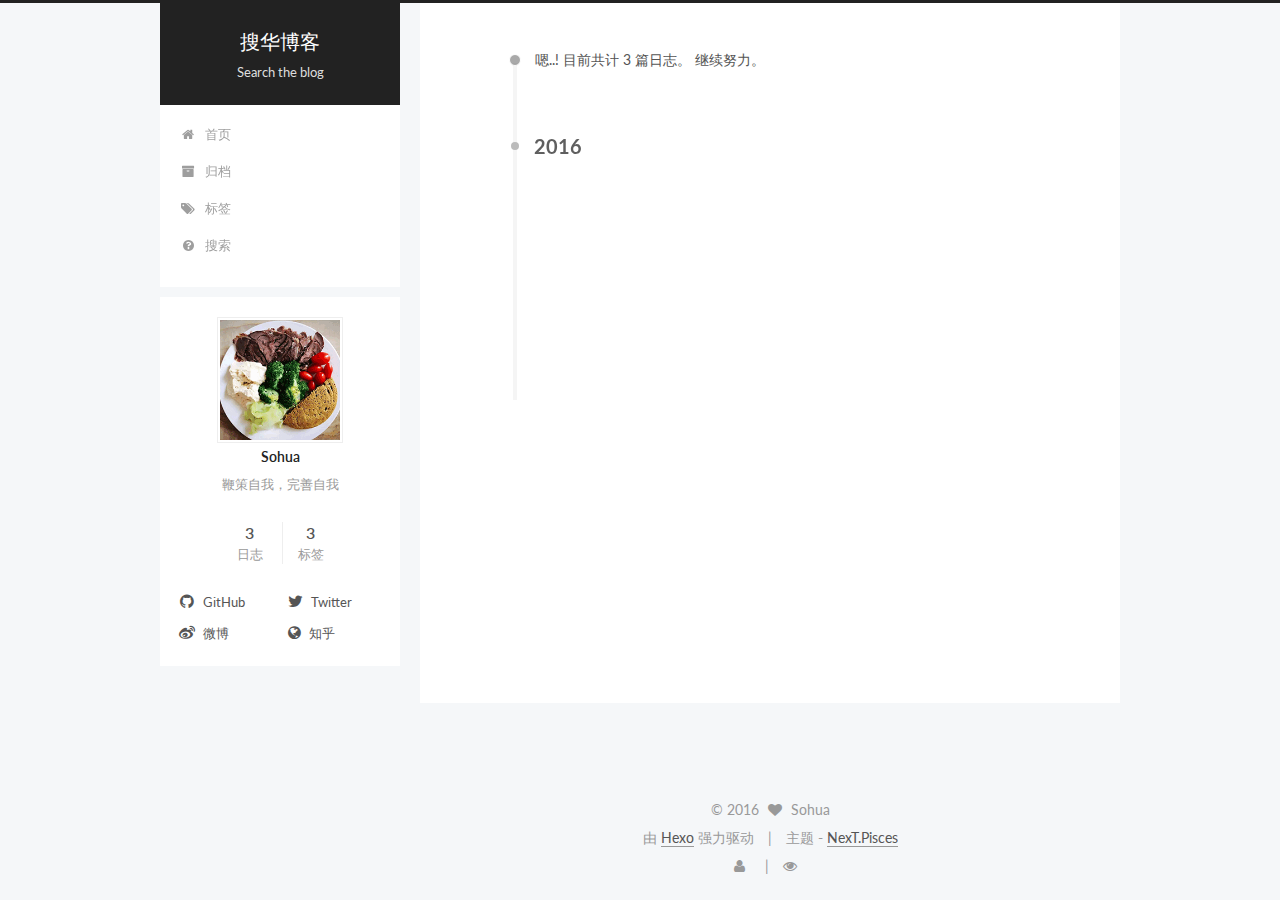
==== commit 4c5326a4: "Site updated: 2016-11-16 21:33:57" ====
--- a/archives/index.html
+++ b/archives/index.html
@@ -84,15 +84,15 @@
 
 
 
-<meta name="description" content="网站制作工作室">
+<meta name="description" content="鞭策自我，完善自我">
 <meta property="og:type" content="website">
-<meta property="og:title" content="华裔工作室">
-<meta property="og:url" content="http://sohua.cc/archives/index.html">
-<meta property="og:site_name" content="华裔工作室">
-<meta property="og:description" content="网站制作工作室">
+<meta property="og:title" content="搜华博客">
+<meta property="og:url" content="http://blog.sohua.cc/archives/index.html">
+<meta property="og:site_name" content="搜华博客">
+<meta property="og:description" content="鞭策自我，完善自我">
 <meta name="twitter:card" content="summary">
-<meta name="twitter:title" content="华裔工作室">
-<meta name="twitter:description" content="网站制作工作室">
+<meta name="twitter:title" content="搜华博客">
+<meta name="twitter:description" content="鞭策自我，完善自我">
 
 
 
@@ -113,10 +113,10 @@
 
 
 
-  <link rel="canonical" href="http://sohua.cc/archives/"/>
-
-
-  <title> 归档 | 华裔工作室 </title>
+  <link rel="canonical" href="http://blog.sohua.cc/archives/"/>
+
+
+  <title> 归档 | 搜华博客 </title>
 </head>
 
 <body itemscope itemtype="//schema.org/WebPage" lang="zh-Hans">
@@ -157,11 +157,11 @@
   <div class="custom-logo-site-title">
     <a href="/"  class="brand" rel="start">
       <span class="logo-line-before"><i></i></span>
-      <span class="site-title">华裔工作室</span>
+      <span class="site-title">搜华博客</span>
       <span class="logo-line-after"><i></i></span>
     </a>
   </div>
-  <p class="site-subtitle">网站订做</p>
+  <p class="site-subtitle">Search the blog</p>
 </div>
 
 <div class="site-nav-toggle">
@@ -244,7 +244,7 @@
       
         
       
-      嗯..! 目前共计 2 篇日志。 继续努力。
+      嗯..! 目前共计 3 篇日志。 继续努力。
     </span>
 
     
@@ -258,6 +258,43 @@
         <div class="collection-title">
           <h2 class="archive-year motion-element" id="archive-year-2016">2016</h2>
         </div>
+      
+      
+
+      
+
+  <article class="post post-type-normal" itemscope itemtype="//schema.org/Article">
+    <header class="post-header">
+
+      <h1 class="post-title">
+        
+            <a class="post-title-link" href="/2016/11/16/vpndj/" itemprop="url">
+              
+                <span itemprop="name">win服务器VPN搭建</span>
+              
+            </a>
+        
+      </h1>
+
+      <div class="post-meta">
+        <time class="post-time" itemprop="dateCreated"
+              datetime="2016-11-16T00:00:00+08:00"
+              content="2016-11-16" >
+          11-16
+        </time>
+      </div>
+
+    </header>
+  </article>
+
+
+
+    
+
+      
+      
+      
+
       
       
 
@@ -365,12 +402,12 @@
                src="/images/avatar.gif"
                alt="Sohua" />
           <p class="site-author-name" itemprop="name">Sohua</p>
-          <p class="site-description motion-element" itemprop="description">网站制作工作室</p>
+          <p class="site-description motion-element" itemprop="description">鞭策自我，完善自我</p>
         </div>
         <nav class="site-state motion-element">
           <div class="site-state-item site-state-posts">
             <a href="/archives">
-              <span class="site-state-item-count">2</span>
+              <span class="site-state-item-count">3</span>
               <span class="site-state-item-name">日志</span>
             </a>
           </div>
@@ -380,7 +417,7 @@
           
             <div class="site-state-item site-state-tags">
               <a href="/tags">
-                <span class="site-state-item-count">2</span>
+                <span class="site-state-item-count">3</span>
                 <span class="site-state-item-name">标签</span>
               </a>
             </div>
--- a/css/main.css
+++ b/css/main.css
@@ -1564,7 +1564,7 @@
   width: 4px;
   height: 4px;
   border-radius: 50%;
-  background: #d9a1ff;
+  background: #4e1f73;
 }
 .links-of-blogroll {
   font-size: 13px;
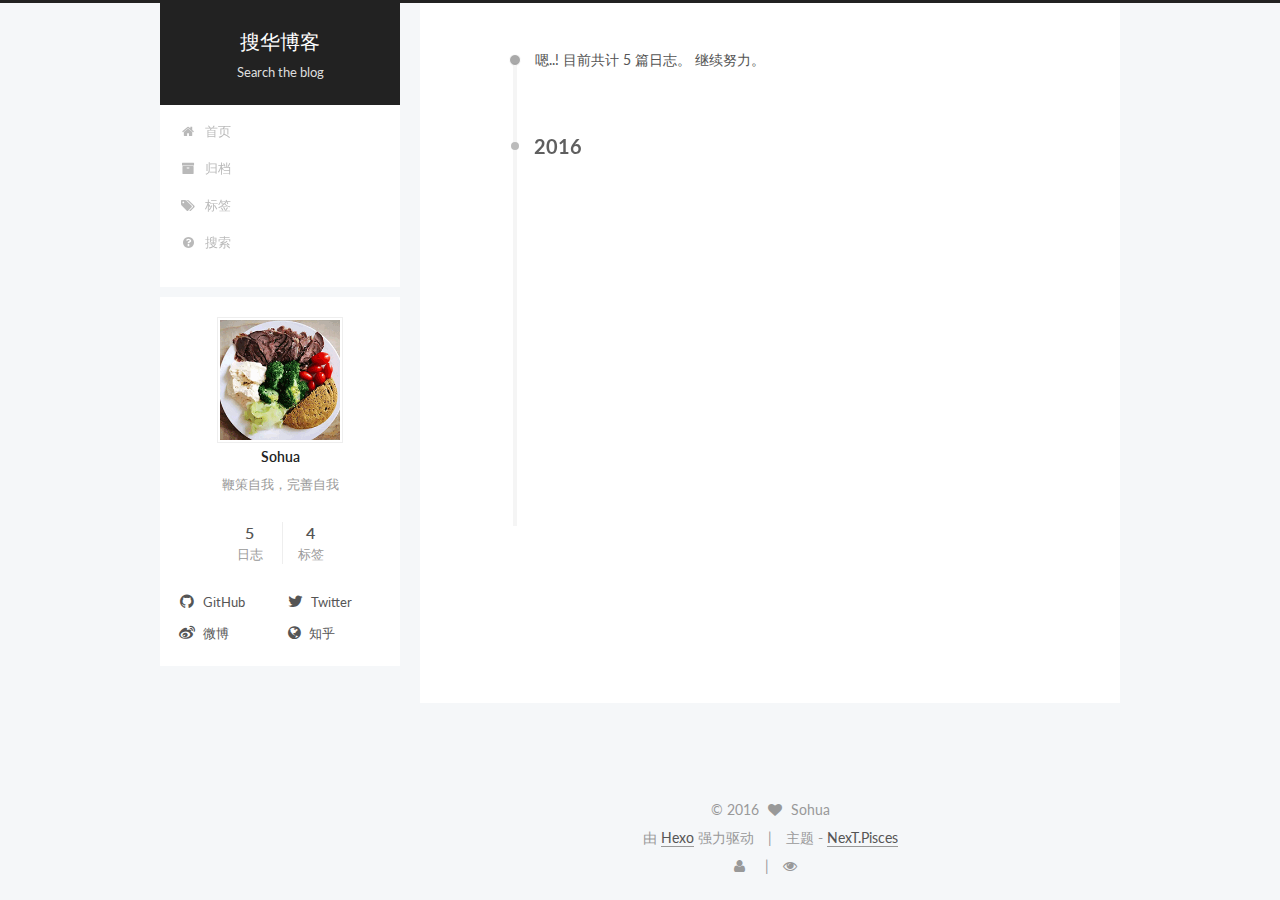
==== commit 30bbe83f: "Site updated: 2016-11-29 18:31:29" ====
--- a/archives/index.html
+++ b/archives/index.html
@@ -244,7 +244,7 @@
       
         
       
-      嗯..! 目前共计 3 篇日志。 继续努力。
+      嗯..! 目前共计 5 篇日志。 继续努力。
     </span>
 
     
@@ -258,6 +258,80 @@
         <div class="collection-title">
           <h2 class="archive-year motion-element" id="archive-year-2016">2016</h2>
         </div>
+      
+      
+
+      
+
+  <article class="post post-type-normal" itemscope itemtype="//schema.org/Article">
+    <header class="post-header">
+
+      <h1 class="post-title">
+        
+            <a class="post-title-link" href="/2016/11/27/svn-1/" itemprop="url">
+              
+                <span itemprop="name">svn</span>
+              
+            </a>
+        
+      </h1>
+
+      <div class="post-meta">
+        <time class="post-time" itemprop="dateCreated"
+              datetime="2016-11-27T11:42:00+08:00"
+              content="2016-11-27" >
+          11-27
+        </time>
+      </div>
+
+    </header>
+  </article>
+
+
+
+    
+
+      
+      
+      
+
+      
+      
+
+      
+
+  <article class="post post-type-normal" itemscope itemtype="//schema.org/Article">
+    <header class="post-header">
+
+      <h1 class="post-title">
+        
+            <a class="post-title-link" href="/2016/11/27/svn/" itemprop="url">
+              
+                <span itemprop="name">windows SVN服务器搭建和使用（一）</span>
+              
+            </a>
+        
+      </h1>
+
+      <div class="post-meta">
+        <time class="post-time" itemprop="dateCreated"
+              datetime="2016-11-27T11:29:05+08:00"
+              content="2016-11-27" >
+          11-27
+        </time>
+      </div>
+
+    </header>
+  </article>
+
+
+
+    
+
+      
+      
+      
+
       
       
 
@@ -407,7 +481,7 @@
         <nav class="site-state motion-element">
           <div class="site-state-item site-state-posts">
             <a href="/archives">
-              <span class="site-state-item-count">3</span>
+              <span class="site-state-item-count">5</span>
               <span class="site-state-item-name">日志</span>
             </a>
           </div>
@@ -417,7 +491,7 @@
           
             <div class="site-state-item site-state-tags">
               <a href="/tags">
-                <span class="site-state-item-count">3</span>
+                <span class="site-state-item-count">4</span>
                 <span class="site-state-item-name">标签</span>
               </a>
             </div>
--- a/css/main.css
+++ b/css/main.css
@@ -1564,7 +1564,7 @@
   width: 4px;
   height: 4px;
   border-radius: 50%;
-  background: #4e1f73;
+  background: #6b8bf1;
 }
 .links-of-blogroll {
   font-size: 13px;
